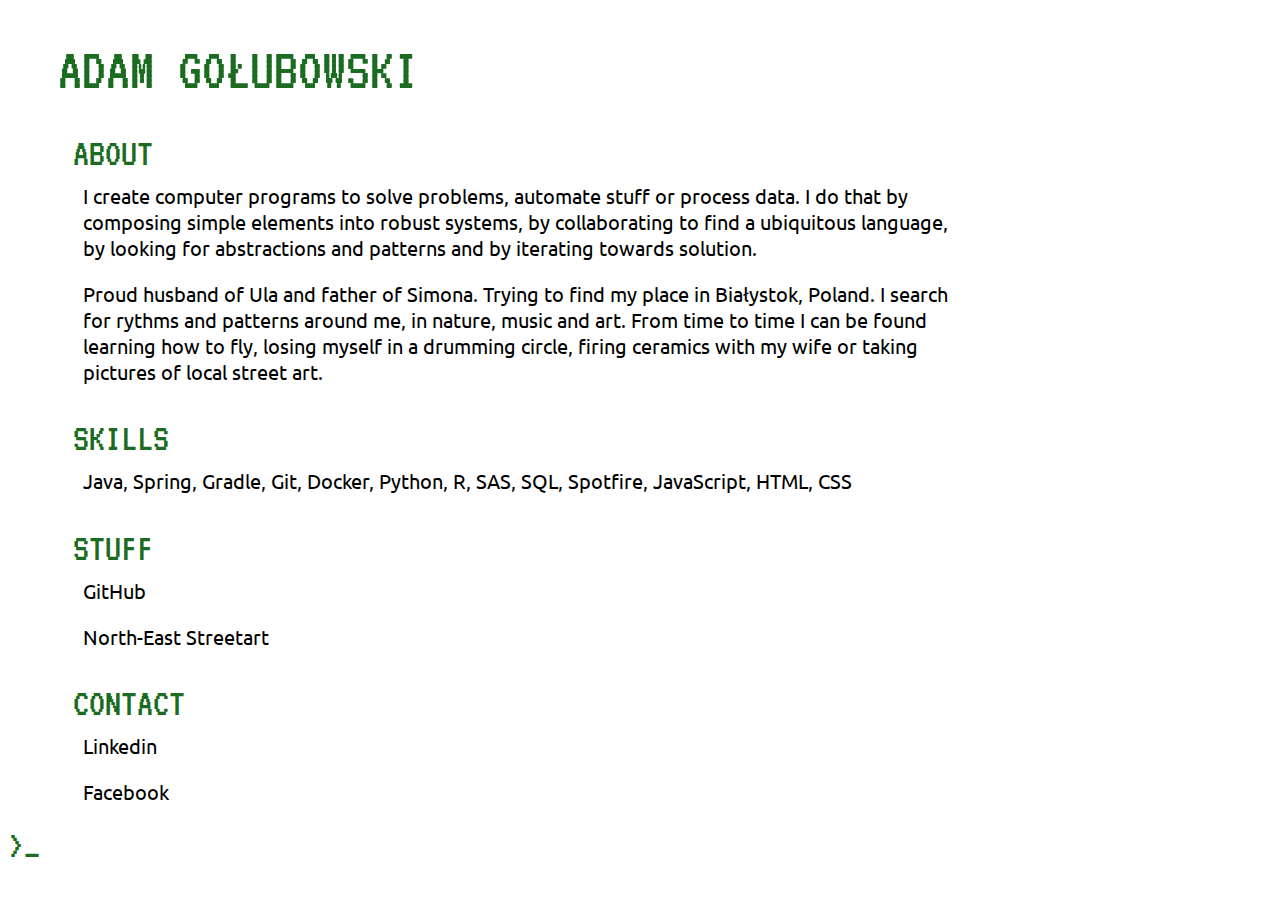
==== index.html @ bd6d796b "Update about section" ====
<!DOCTYPE html>
<html >
<head>
  <meta charset="UTF-8">
  <meta name="viewport" content="width=device-width, initial-scale=1.0">
  <title>Adam personal webpage </title>
  <link href="https://fonts.googleapis.com/css?family=Ubuntu|VT323&display=swap" rel="stylesheet">
  <link rel="stylesheet" href="css/style.css">
</head>
<body>
  <h1>Adam Gołubowski</h1>
  <h2>About</h2>
  <p>
    I create computer programs to solve problems, automate stuff or process
    data. I do that by composing simple elements into robust systems, by
    collaborating to find a ubiquitous language, by looking for abstractions
    and patterns and by iterating towards solution.
  </p>
  <p>
    Proud husband of Ula and father of Simona. Trying to find my place in
    Białystok, Poland. I search for rythms and patterns around me, in nature,
    music and art. From time to time I can be found learning how to fly, losing
    myself in a drumming circle, firing ceramics with my wife or taking pictures
    of local street art.
  </p>
  <h2>Skills</h2>
  <p>Java, Spring, Gradle, Git, Docker, Python, R, SAS, SQL, Spotfire, JavaScript, HTML, CSS</p>
  <h2>Stuff</h2>
  <p><a href="https://github.com/adamgolubowski" target="_blank">GitHub</a></p>
  <p><a href="https://www.instagram.com/north.east.street.art/" target="_blank">North-East Streetart</a></p>
  <h2>Contact</h2>
  <p><a href="https://pl.linkedin.com/in/adam-gołubowski-98a43892" target="_blank">Linkedin</a></p>
  <p><a href="https://www.facebook.com/adam.go.338658" target="_blank">Facebook</a></p>
  <p id="command-prompt">>_</p>
</body>
</html>
---- css/style.css ----
body {
    background-color: white;
    width: 75%;
    font-family: 'Ubuntu', sans-serif;
}

h1{
  font-family: 'VT323', sans-serif;
  font-size: 60px;
  color: #1B6C21;
  font-weight: normal;
  text-transform: uppercase;
  margin-bottom: 10px;
  margin-top: 40px;
  margin-left: 50px;
}

h2{
  font-family: 'VT323', sans-serif;
  font-size: 40px;
  font-weight: normal;
  color: #1B6C21;
  margin-left: 65px;
  margin-bottom: 0px;
  text-transform: uppercase;
}

p{
  font-size: 20px;
  margin-left: 75px;
  margin-top: 10px;
}

a{
  color: black;
  text-decoration: none;
}

#command-prompt {
  margin-left: 0px;
  font-family: 'VT323', sans-serif;
  font-size: 40px;
  color: #1B6C21;
}
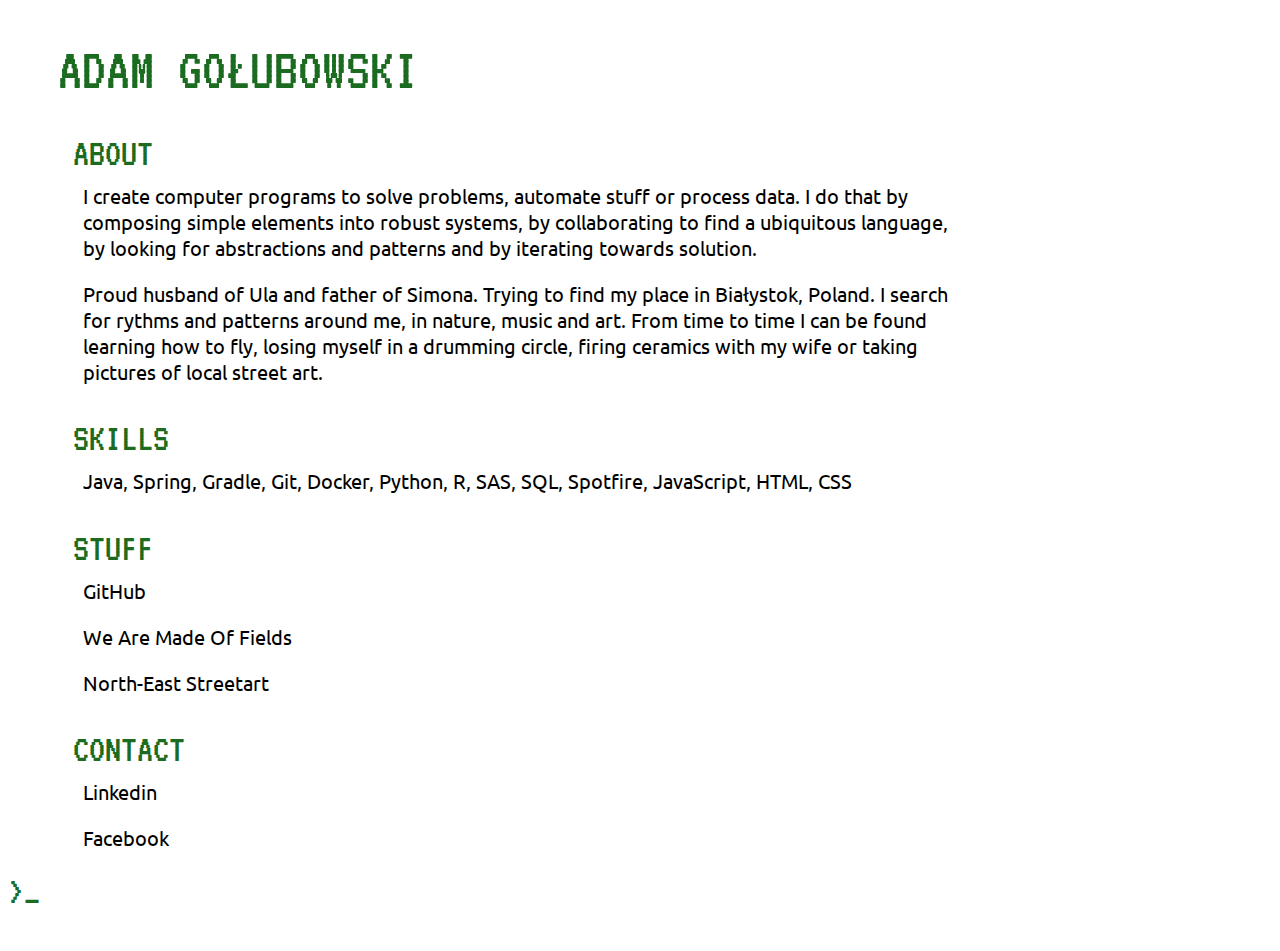
==== commit 7d89ae01: "Add new link to stuff section" ====
--- a/index.html
+++ b/index.html
@@ -27,6 +27,7 @@
   <p>Java, Spring, Gradle, Git, Docker, Python, R, SAS, SQL, Spotfire, JavaScript, HTML, CSS</p>
   <h2>Stuff</h2>
   <p><a href="https://github.com/adamgolubowski" target="_blank">GitHub</a></p>
+  <p><a href="https://www.facebook.com/wearemadeoffields/" target="_blank">We Are Made Of Fields</a></p>
   <p><a href="https://www.instagram.com/north.east.street.art/" target="_blank">North-East Streetart</a></p>
   <h2>Contact</h2>
   <p><a href="https://pl.linkedin.com/in/adam-gołubowski-98a43892" target="_blank">Linkedin</a></p>
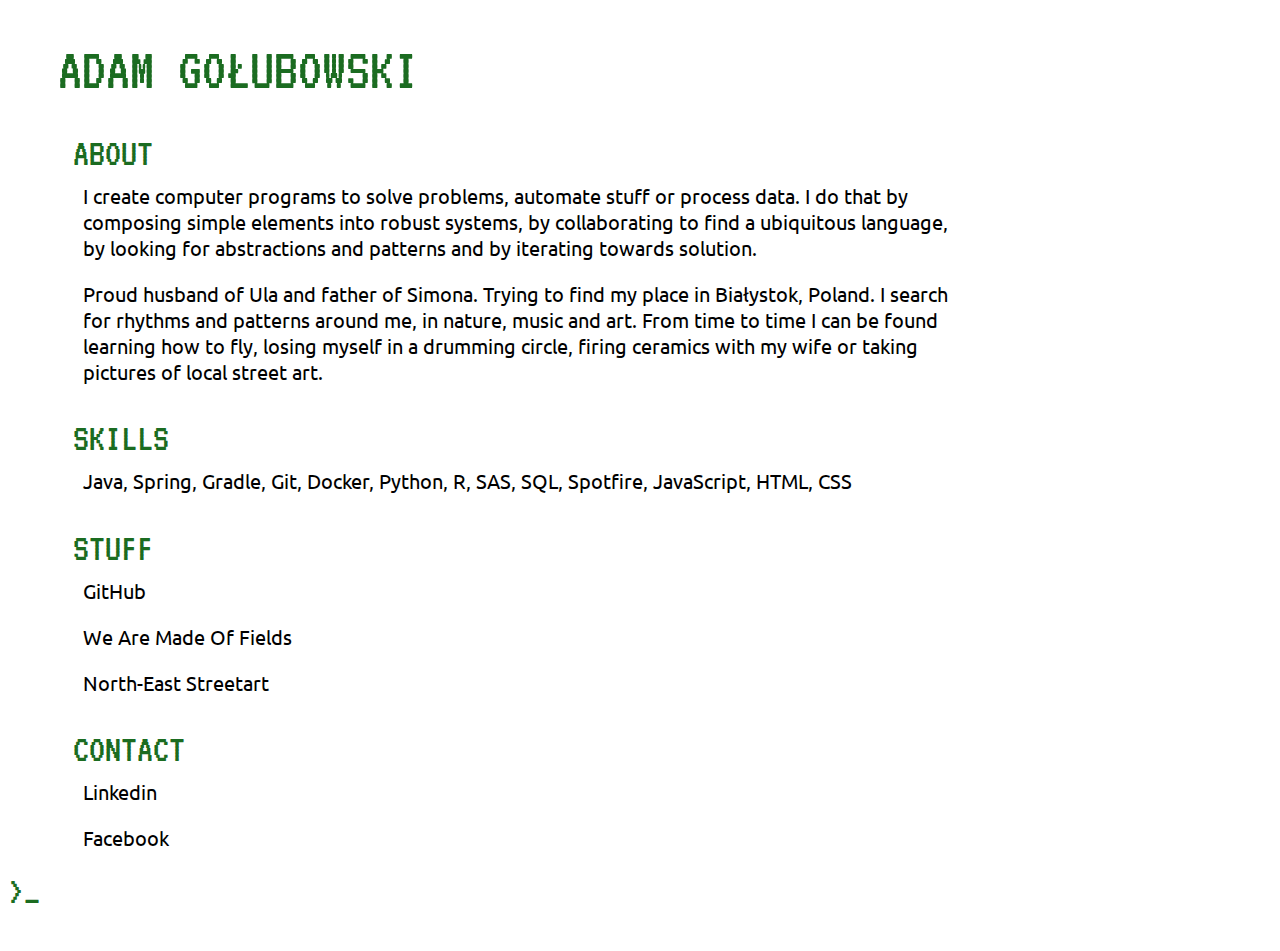
==== commit 36250cf8: "Fix typo" ====
--- a/index.html
+++ b/index.html
@@ -18,7 +18,7 @@
   </p>
   <p>
     Proud husband of Ula and father of Simona. Trying to find my place in
-    Białystok, Poland. I search for rythms and patterns around me, in nature,
+    Białystok, Poland. I search for rhythms and patterns around me, in nature,
     music and art. From time to time I can be found learning how to fly, losing
     myself in a drumming circle, firing ceramics with my wife or taking pictures
     of local street art.
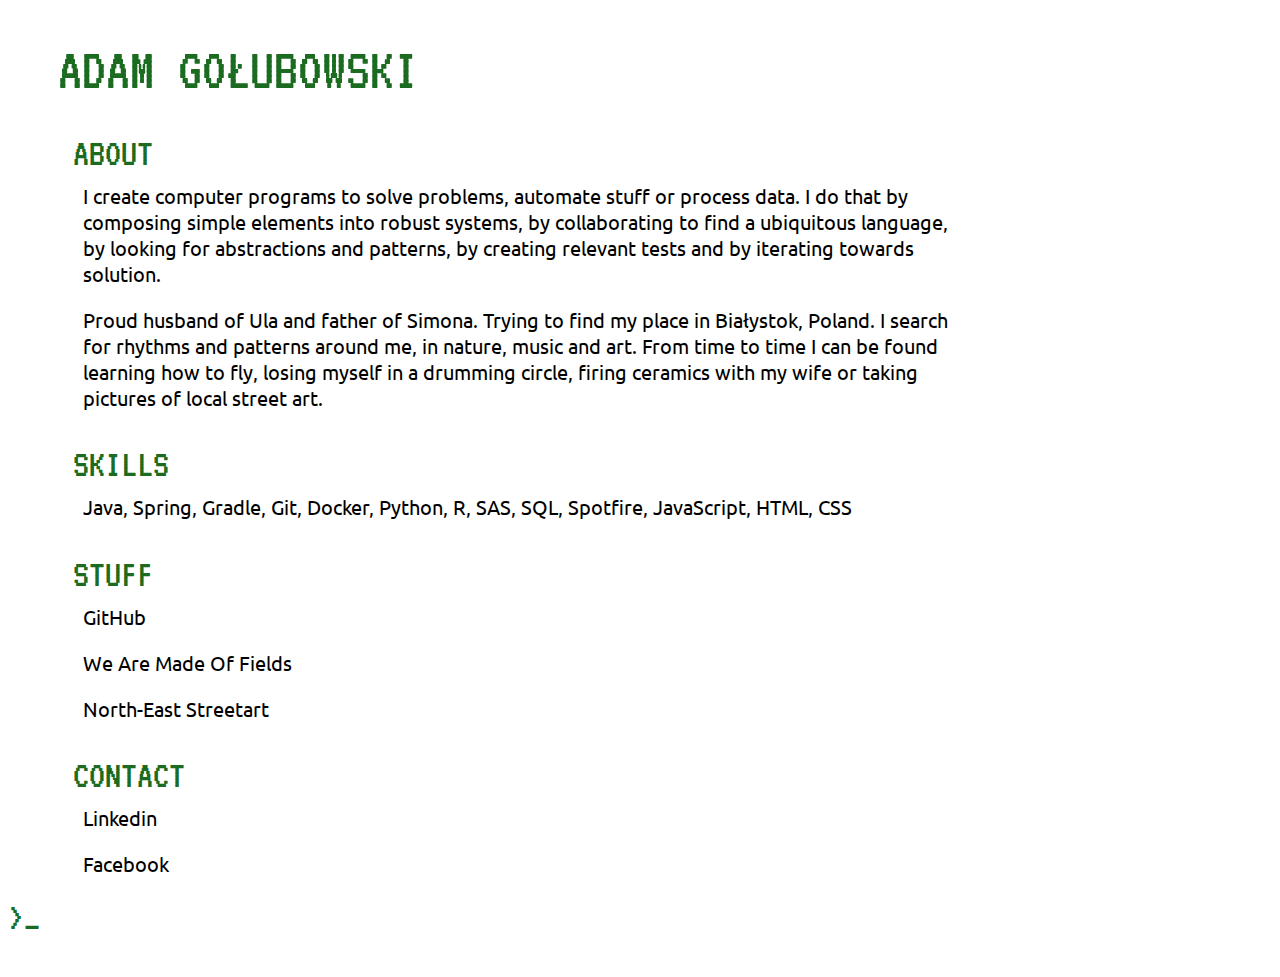
==== commit a468d2ee: "Update about section" ====
--- a/index.html
+++ b/index.html
@@ -14,7 +14,7 @@
     I create computer programs to solve problems, automate stuff or process
     data. I do that by composing simple elements into robust systems, by
     collaborating to find a ubiquitous language, by looking for abstractions
-    and patterns and by iterating towards solution.
+    and patterns, by creating relevant tests and by iterating towards solution.
   </p>
   <p>
     Proud husband of Ula and father of Simona. Trying to find my place in
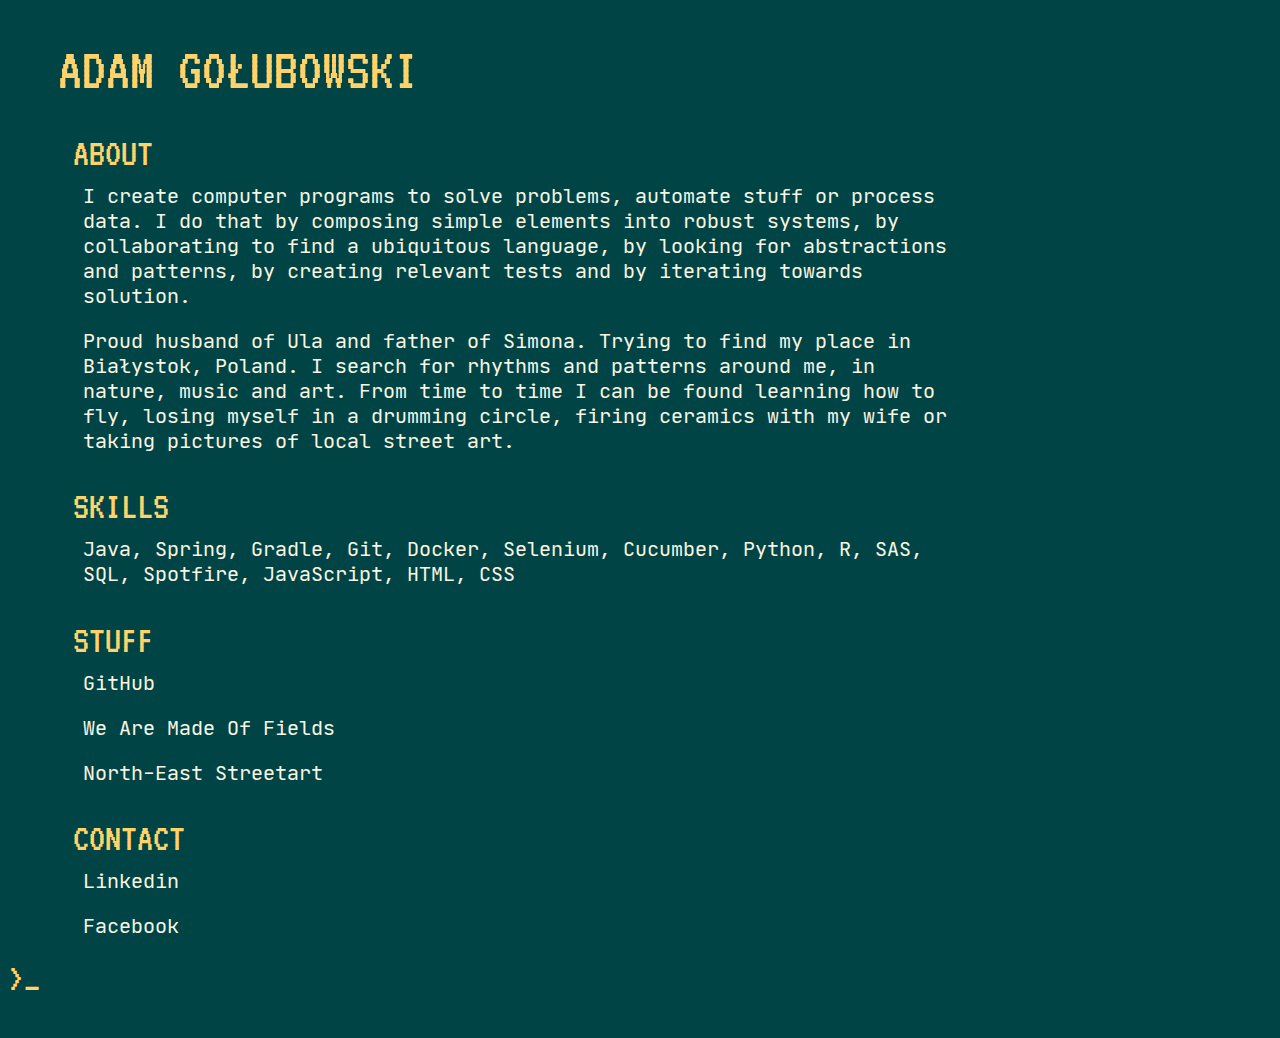
==== commit 05f89c5e: "Updated skills" ====
--- a/index.html
+++ b/index.html
@@ -24,7 +24,7 @@
     of local street art.
   </p>
   <h2>Skills</h2>
-  <p>Java, Spring, Gradle, Git, Docker, Python, R, SAS, SQL, Spotfire, JavaScript, HTML, CSS</p>
+  <p>Java, Spring, Gradle, Git, Docker, Selenium, Cucumber, Python, R, SAS, SQL, Spotfire, JavaScript, HTML, CSS</p>
   <h2>Stuff</h2>
   <p><a href="https://github.com/adamgolubowski" target="_blank">GitHub</a></p>
   <p><a href="https://www.facebook.com/wearemadeoffields/" target="_blank">We Are Made Of Fields</a></p>
--- a/css/style.css
+++ b/css/style.css
@@ -1,13 +1,18 @@
+@font-face {
+  font-family: 'JetBrainsMono';
+  src: URL('JetBrainsMono-Regular.ttf');
+}
+
 body {
-    background-color: white;
+    background-color: #004445;
     width: 75%;
-    font-family: 'Ubuntu', sans-serif;
+    font-family: 'JetBrainsMono';
 }
 
 h1{
   font-family: 'VT323', sans-serif;
   font-size: 60px;
-  color: #1B6C21;
+  color: #ffd369;
   font-weight: normal;
   text-transform: uppercase;
   margin-bottom: 10px;
@@ -19,7 +24,7 @@
   font-family: 'VT323', sans-serif;
   font-size: 40px;
   font-weight: normal;
-  color: #1B6C21;
+  color: #ffd369;
   margin-left: 65px;
   margin-bottom: 0px;
   text-transform: uppercase;
@@ -29,10 +34,11 @@
   font-size: 20px;
   margin-left: 75px;
   margin-top: 10px;
+  color: #faf5e4;
 }
 
 a{
-  color: black;
+  color: #faf5e4;
   text-decoration: none;
 }
 
@@ -40,5 +46,5 @@
   margin-left: 0px;
   font-family: 'VT323', sans-serif;
   font-size: 40px;
-  color: #1B6C21;
+  color: #ffd369;
 }
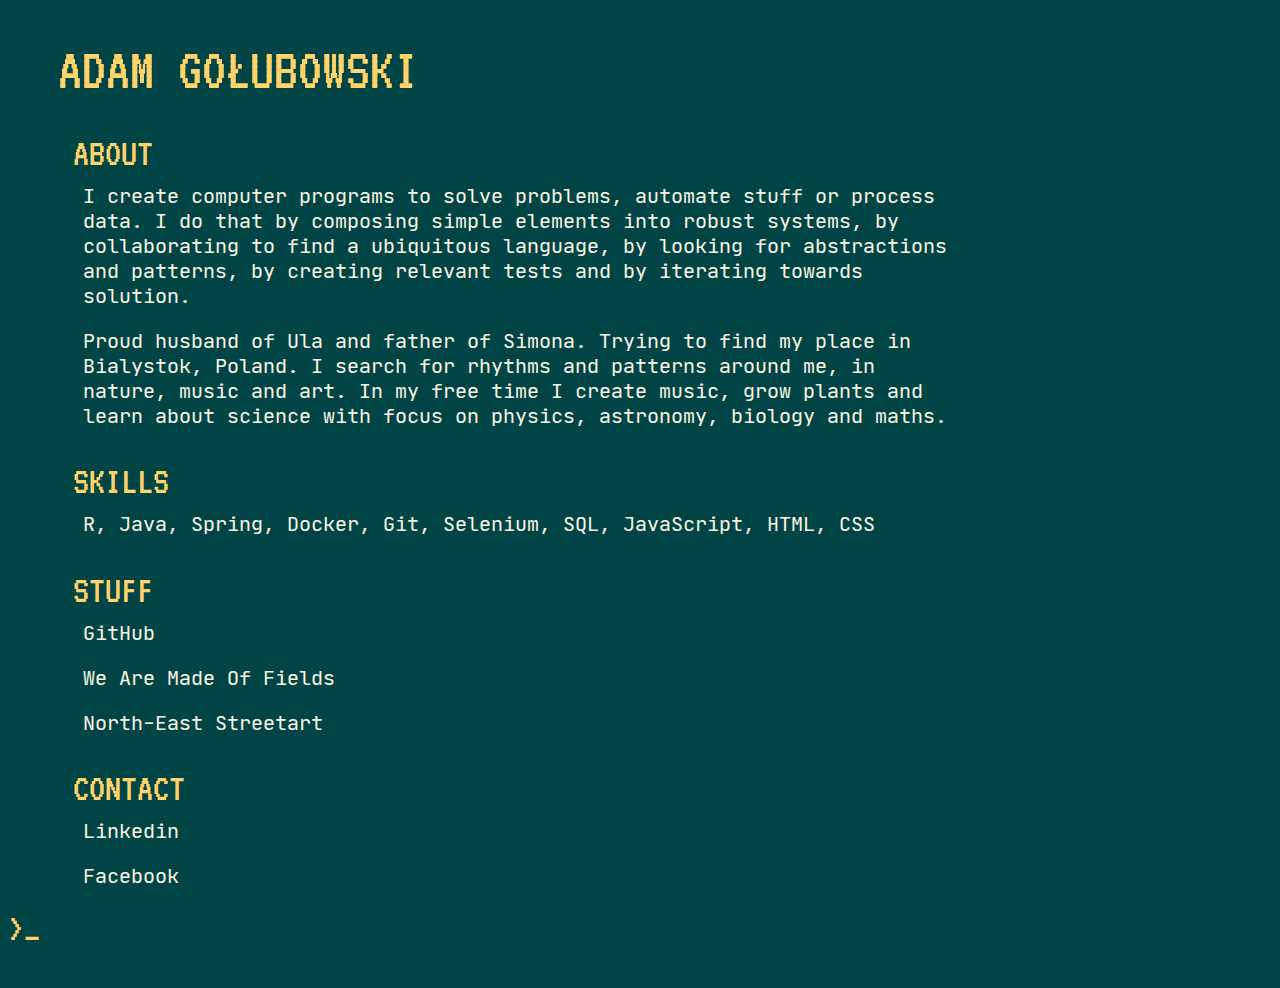
==== commit 71fb6a10: "Updated homepage" ====
--- a/index.html
+++ b/index.html
@@ -17,17 +17,15 @@
     and patterns, by creating relevant tests and by iterating towards solution.
   </p>
   <p>
-    Proud husband of Ula and father of Simona. Trying to find my place in
-    Białystok, Poland. I search for rhythms and patterns around me, in nature,
-    music and art. From time to time I can be found learning how to fly, losing
-    myself in a drumming circle, firing ceramics with my wife or taking pictures
-    of local street art.
+    Proud husband of Ula and father of Simona. Trying to find my place in Bialystok, Poland.
+    I search for rhythms and patterns around me, in nature, music and art. In my free time I
+    create music, grow plants and learn about science with focus on physics, astronomy, biology and maths.
   </p>
   <h2>Skills</h2>
-  <p>Java, Spring, Gradle, Git, Docker, Selenium, Cucumber, Python, R, SAS, SQL, Spotfire, JavaScript, HTML, CSS</p>
+  <p>R, Java, Spring, Docker, Git, Selenium, SQL, JavaScript, HTML, CSS</p>
   <h2>Stuff</h2>
   <p><a href="https://github.com/adamgolubowski" target="_blank">GitHub</a></p>
-  <p><a href="https://www.facebook.com/wearemadeoffields/" target="_blank">We Are Made Of Fields</a></p>
+  <p><a href="https://soundcloud.com/we-are-made-of-fields" target="_blank">We Are Made Of Fields</a></p>
   <p><a href="https://www.instagram.com/north.east.street.art/" target="_blank">North-East Streetart</a></p>
   <h2>Contact</h2>
   <p><a href="https://pl.linkedin.com/in/adam-gołubowski-98a43892" target="_blank">Linkedin</a></p>
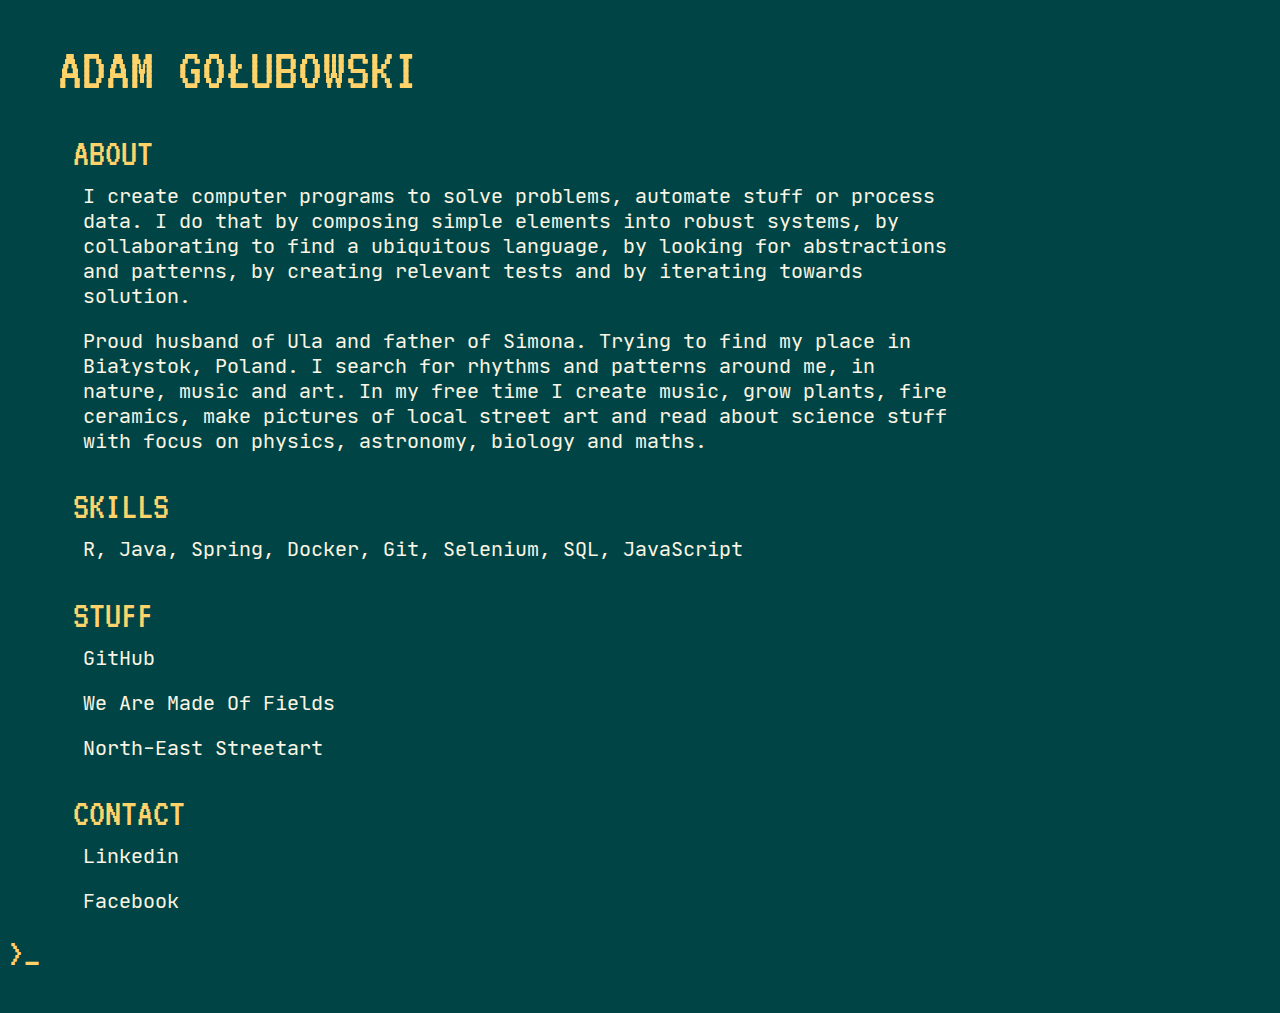
==== commit 0e1e0a8b: "Update description" ====
--- a/index.html
+++ b/index.html
@@ -17,12 +17,14 @@
     and patterns, by creating relevant tests and by iterating towards solution.
   </p>
   <p>
-    Proud husband of Ula and father of Simona. Trying to find my place in Bialystok, Poland.
-    I search for rhythms and patterns around me, in nature, music and art. In my free time I
-    create music, grow plants and learn about science with focus on physics, astronomy, biology and maths.
+    Proud husband of Ula and father of Simona. Trying to find my place in
+    Białystok, Poland. I search for rhythms and patterns around me, in nature,
+    music and art. In my free time I create music, grow plants, fire ceramics,
+	make pictures of local street art and read about science stuff with focus
+	on physics, astronomy, biology and maths.
   </p>
   <h2>Skills</h2>
-  <p>R, Java, Spring, Docker, Git, Selenium, SQL, JavaScript, HTML, CSS</p>
+  <p>R, Java, Spring, Docker, Git, Selenium, SQL, JavaScript</p>
   <h2>Stuff</h2>
   <p><a href="https://github.com/adamgolubowski" target="_blank">GitHub</a></p>
   <p><a href="https://soundcloud.com/we-are-made-of-fields" target="_blank">We Are Made Of Fields</a></p>
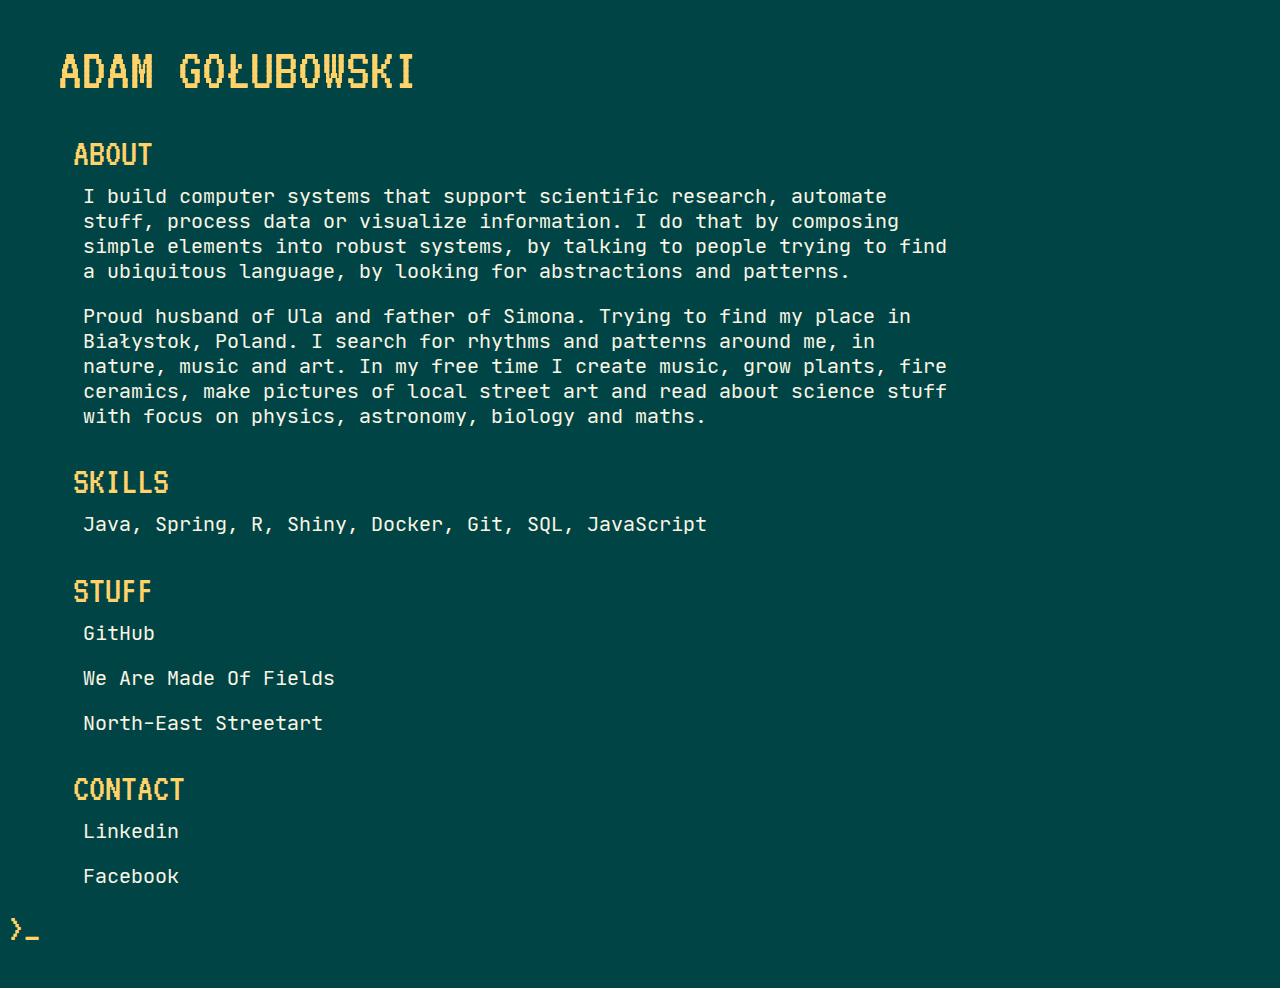
==== commit 98c54e60: "update" ====
--- a/index.html
+++ b/index.html
@@ -11,10 +11,10 @@
   <h1>Adam Gołubowski</h1>
   <h2>About</h2>
   <p>
-    I create computer programs to solve problems, automate stuff or process
-    data. I do that by composing simple elements into robust systems, by
-    collaborating to find a ubiquitous language, by looking for abstractions
-    and patterns, by creating relevant tests and by iterating towards solution.
+    I build computer systems that support scientific research, automate stuff, 
+    process data or visualize information. I do that by composing simple elements 
+    into robust systems, by talking to people trying to find a ubiquitous language,
+    by looking for abstractions and patterns.
   </p>
   <p>
     Proud husband of Ula and father of Simona. Trying to find my place in
@@ -24,10 +24,10 @@
 	on physics, astronomy, biology and maths.
   </p>
   <h2>Skills</h2>
-  <p>R, Java, Spring, Docker, Git, Selenium, SQL, JavaScript</p>
+  <p>Java, Spring, R, Shiny, Docker, Git, SQL, JavaScript</p>
   <h2>Stuff</h2>
   <p><a href="https://github.com/adamgolubowski" target="_blank">GitHub</a></p>
-  <p><a href="https://soundcloud.com/we-are-made-of-fields" target="_blank">We Are Made Of Fields</a></p>
+  <p><a href="https://www.youtube.com/@wearemadeoffields5318" target="_blank">We Are Made Of Fields</a></p>
   <p><a href="https://www.instagram.com/north.east.street.art/" target="_blank">North-East Streetart</a></p>
   <h2>Contact</h2>
   <p><a href="https://pl.linkedin.com/in/adam-gołubowski-98a43892" target="_blank">Linkedin</a></p>
